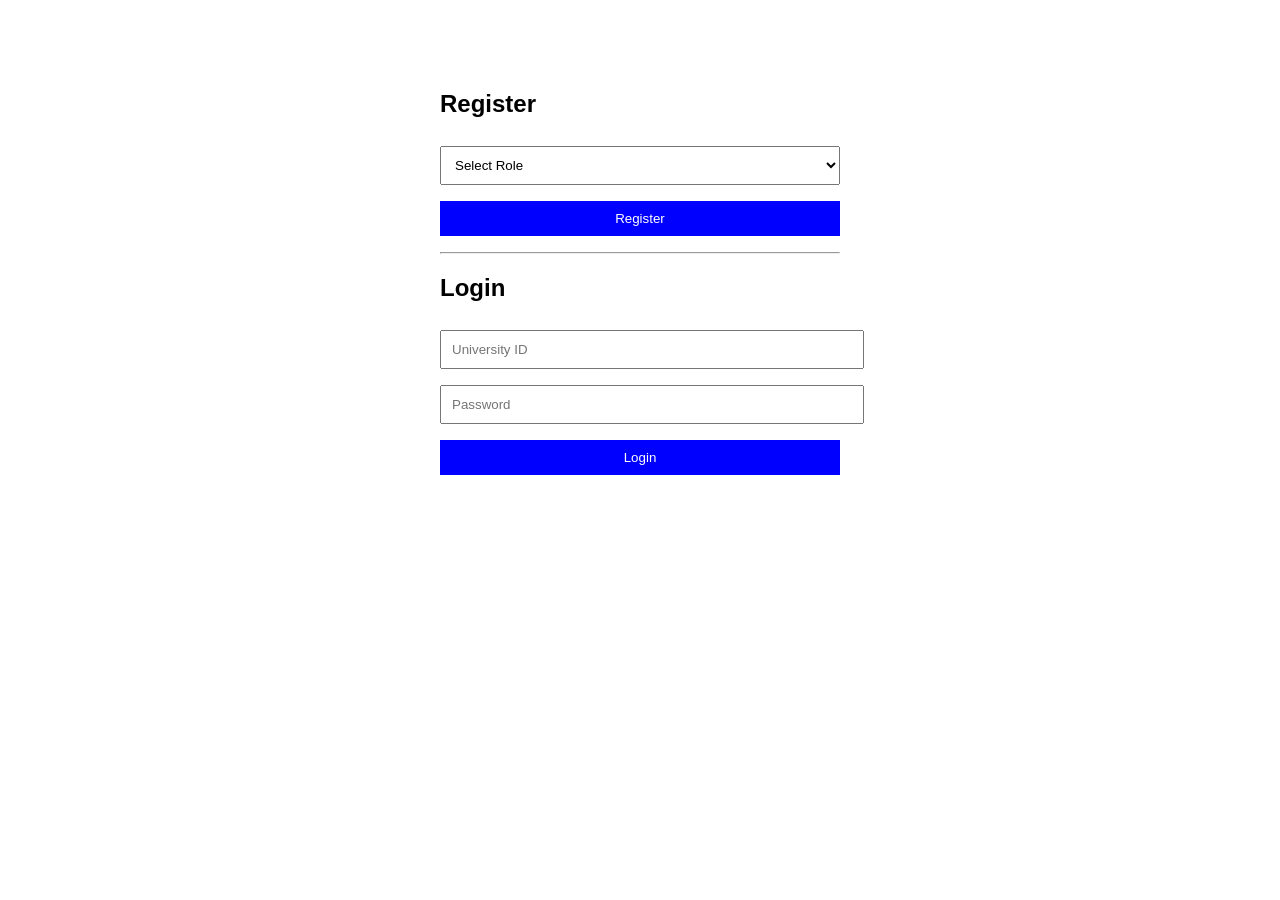
==== index.html @ 719b5223 "Add files via upload" ====
<!DOCTYPE html>
<html>
<head>
    <title>Smart Student Dashboard</title>
    <link rel="stylesheet" href="style.css">
</head>

<body>

<div class="container">

<h2>Register</h2>

<!-- Role Selection -->
<select id="role" onchange="toggleForm()">
    <option value="">Select Role</option>
    <option value="student">Student</option>
    <option value="faculty">Faculty</option>
</select>

<!-- Common Fields -->
<div id="commonFields" style="display:none;">
    <label>Name:</label>
    <input type="text" id="name">

    <label>Mobile No.:</label>
    <input type="text" id="mobile">

    <label>Email:</label>
    <input type="email" id="email">

    <label>University Name:</label>
    <input type="text" id="university">

    <label>University ID:</label>
    <input type="text" id="university_id">

    <label>Password:</label>
    <input type="password" id="password">
</div>

<!-- Student Fields -->
<div id="studentFields" style="display:none;">
    <label>Father Name:</label>
    <input type="text" id="father_name">

    <label>Course:</label>
    <input type="text" id="course">
</div>

<!-- Faculty Fields -->
<div id="facultyFields" style="display:none;">
    <!-- Faculty has no extra fields now -->
</div>

<button onclick="register()">Register</button>

<hr>

<h2>Login</h2>



<input type="text" id="login_id" placeholder="University ID">
<input type="password" id="login_pass" placeholder="Password">

<button onclick="login()">Login</button>

</div>

<script src="script.js"></script>

</body>
</html>
---- style.css ----
body {
    font-family: Arial;
    background: url("https://images.unsplash.com/photo-1521737604893-d14cc237f11d") no-repeat center/cover;
}

.container {
    width: 400px;
    margin: 50px auto;
    padding: 20px;
    background: white;
    border-radius: 10px;
}

input, select, button {
    width: 100%;
    margin: 8px 0;
    padding: 10px;
}

button {
    background: blue;
    color: white;
    border: none;
}
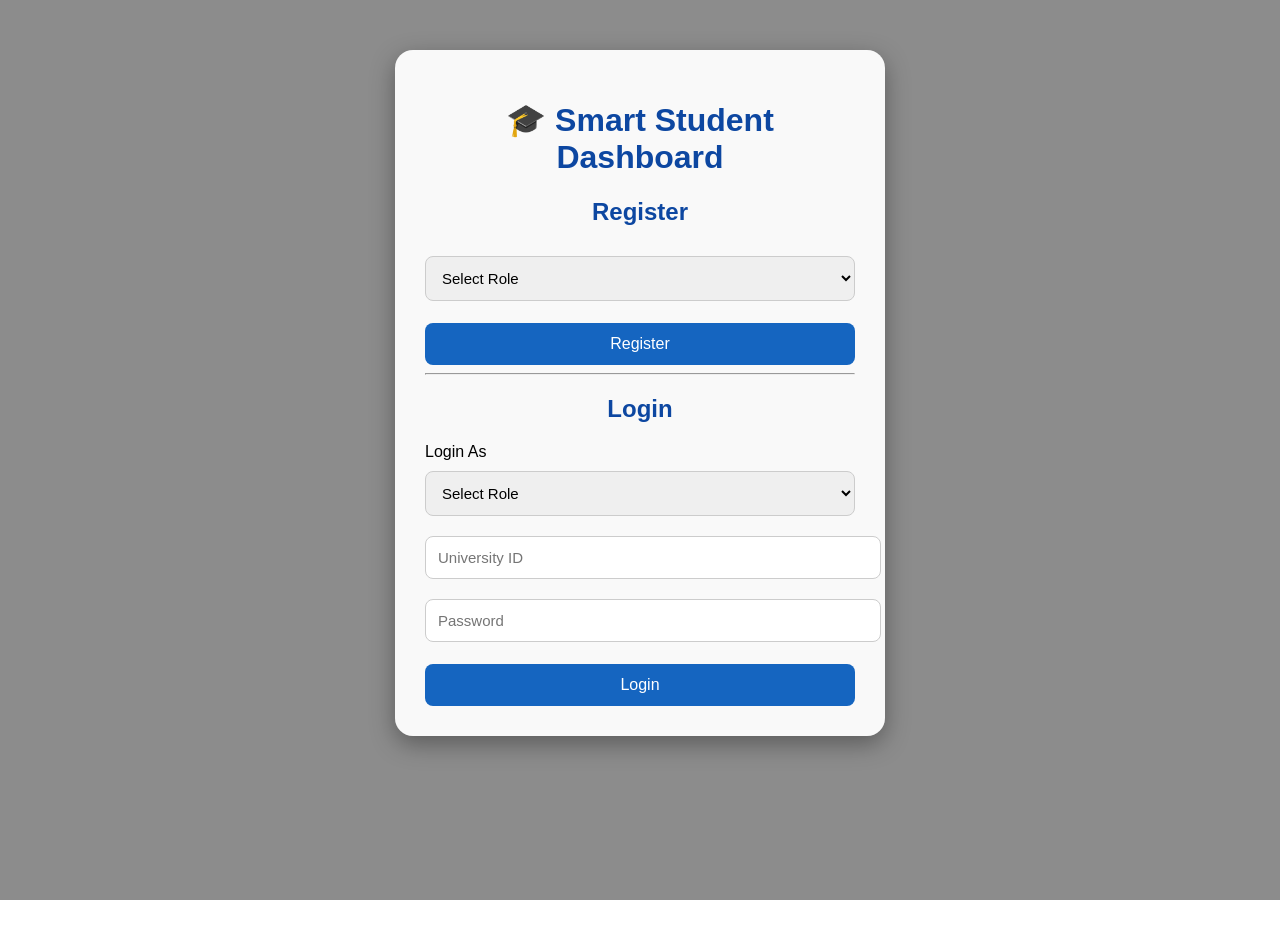
==== commit 239cf797: "Add files via upload" ====
--- a/index.html
+++ b/index.html
@@ -1,71 +1,84 @@
 <!DOCTYPE html>
 <html>
 <head>
-    <title>Smart Student Dashboard</title>
-    <link rel="stylesheet" href="style.css">
+<title>Smart Student Dashboard</title>
+<link rel="stylesheet" href="style.css">
 </head>
 
 <body>
 
 <div class="container">
 
+<h1>🎓 Smart Student Dashboard</h1>
+
 <h2>Register</h2>
 
-<!-- Role Selection -->
 <select id="role" onchange="toggleForm()">
-    <option value="">Select Role</option>
-    <option value="student">Student</option>
-    <option value="faculty">Faculty</option>
+<option value="">Select Role</option>
+<option value="student">Student</option>
+<option value="faculty">Faculty</option>
 </select>
 
-<!-- Common Fields -->
 <div id="commonFields" style="display:none;">
-    <label>Name:</label>
-    <input type="text" id="name">
 
-    <label>Mobile No.:</label>
-    <input type="text" id="mobile">
+<label>Name</label>
+<input id="name">
 
-    <label>Email:</label>
-    <input type="email" id="email">
+<label>Mobile</label>
+<input id="mobile">
 
-    <label>University Name:</label>
-    <input type="text" id="university">
+<label>Email</label>
+<input id="email">
 
-    <label>University ID:</label>
-    <input type="text" id="university_id">
+<label>University</label>
+<input id="university">
 
-    <label>Password:</label>
-    <input type="password" id="password">
+<label>University ID</label>
+<input id="university_id">
+
+<label>Password</label>
+<input id="password" type="password">
+
 </div>
 
-<!-- Student Fields -->
+
 <div id="studentFields" style="display:none;">
-    <label>Father Name:</label>
-    <input type="text" id="father_name">
 
-    <label>Course:</label>
-    <input type="text" id="course">
+<label>Father Name</label>
+<input id="father_name">
+
+<label>Course</label>
+<input id="course">
+
 </div>
 
-<!-- Faculty Fields -->
-<div id="facultyFields" style="display:none;">
-    <!-- Faculty has no extra fields now -->
-</div>
-
-<button onclick="register()">Register</button>
+<button onclick="register()">
+Register
+</button>
 
 <hr>
 
 <h2>Login</h2>
 
+<label>Login As</label>
 
+<select id="login_role">
+<option value="">Select Role</option>
+<option value="student">Student</option>
+<option value="faculty">Faculty</option>
+</select>
 
-<input type="text" id="login_id" placeholder="University ID">
-<input type="password" id="login_pass" placeholder="Password">
+<input id="login_id" placeholder="University ID">
 
-<button onclick="login()">Login</button>
+<input
+type="password"
+id="login_pass"
+placeholder="Password"
+>
 
+<button onclick="login()">
+Login
+</button>
 </div>
 
 <script src="script.js"></script>
--- a/style.css
+++ b/style.css
@@ -1,24 +1,89 @@
-body {
-    font-family: Arial;
-    background: url("https://images.unsplash.com/photo-1521737604893-d14cc237f11d") no-repeat center/cover;
+body{
+font-family:Arial, sans-serif;
+margin:0;
+padding:0;
+
+/* Background Photo */
+background-image:
+linear-gradient(
+rgba(0,0,0,0.45),
+rgba(0,0,0,0.45)
+),
+url("https://images.unsplash.com/photo-1521737604893-d14cc237f11d");
+
+background-size:cover;
+background-position:center;
+background-repeat:no-repeat;
+background-attachment:fixed;
+min-height:100vh;
 }
 
-.container {
-    width: 400px;
-    margin: 50px auto;
-    padding: 20px;
-    background: white;
-    border-radius: 10px;
+
+
+/* Form Box */
+.container{
+width:430px;
+margin:50px auto;
+padding:30px;
+
+background:rgba(255,255,255,.95);
+
+border-radius:18px;
+
+box-shadow:0 8px 25px rgba(0,0,0,.35);
 }
 
-input, select, button {
-    width: 100%;
-    margin: 8px 0;
-    padding: 10px;
+
+
+/* Headings */
+h1,h2{
+text-align:center;
+color:#0d47a1;
 }
 
-button {
-    background: blue;
-    color: white;
-    border: none;
+
+
+/* Inputs */
+input,
+select,
+textarea{
+width:100%;
+padding:12px;
+margin:10px 0;
+border:1px solid #ccc;
+border-radius:8px;
+font-size:15px;
+}
+
+
+
+/* Buttons */
+button{
+width:100%;
+padding:12px;
+margin-top:12px;
+
+background:#1565c0;
+color:white;
+
+border:none;
+border-radius:8px;
+
+font-size:16px;
+cursor:pointer;
+}
+
+button:hover{
+background:#0d47a1;
+}
+
+
+
+/* Cards for dashboard */
+.card{
+background:white;
+padding:18px;
+margin-top:15px;
+border-radius:12px;
+box-shadow:0 4px 10px rgba(0,0,0,.15);
 }
